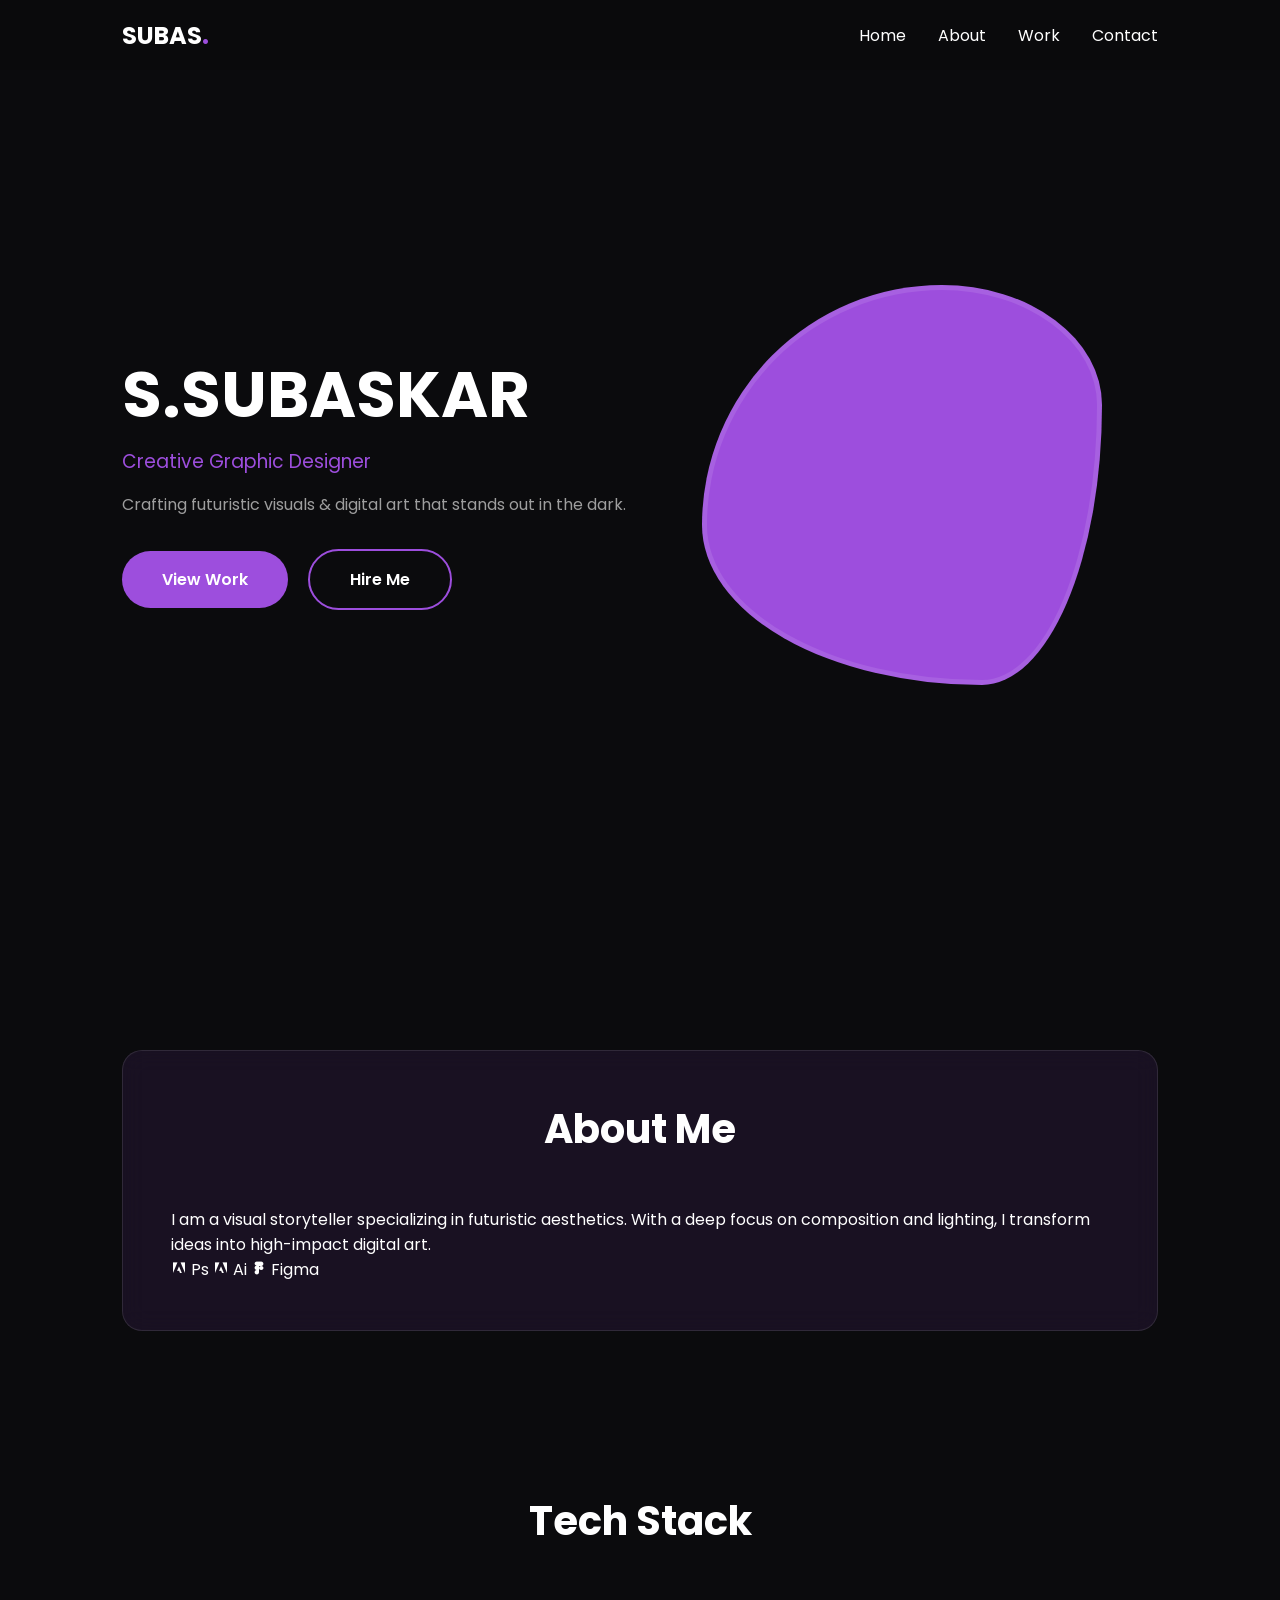
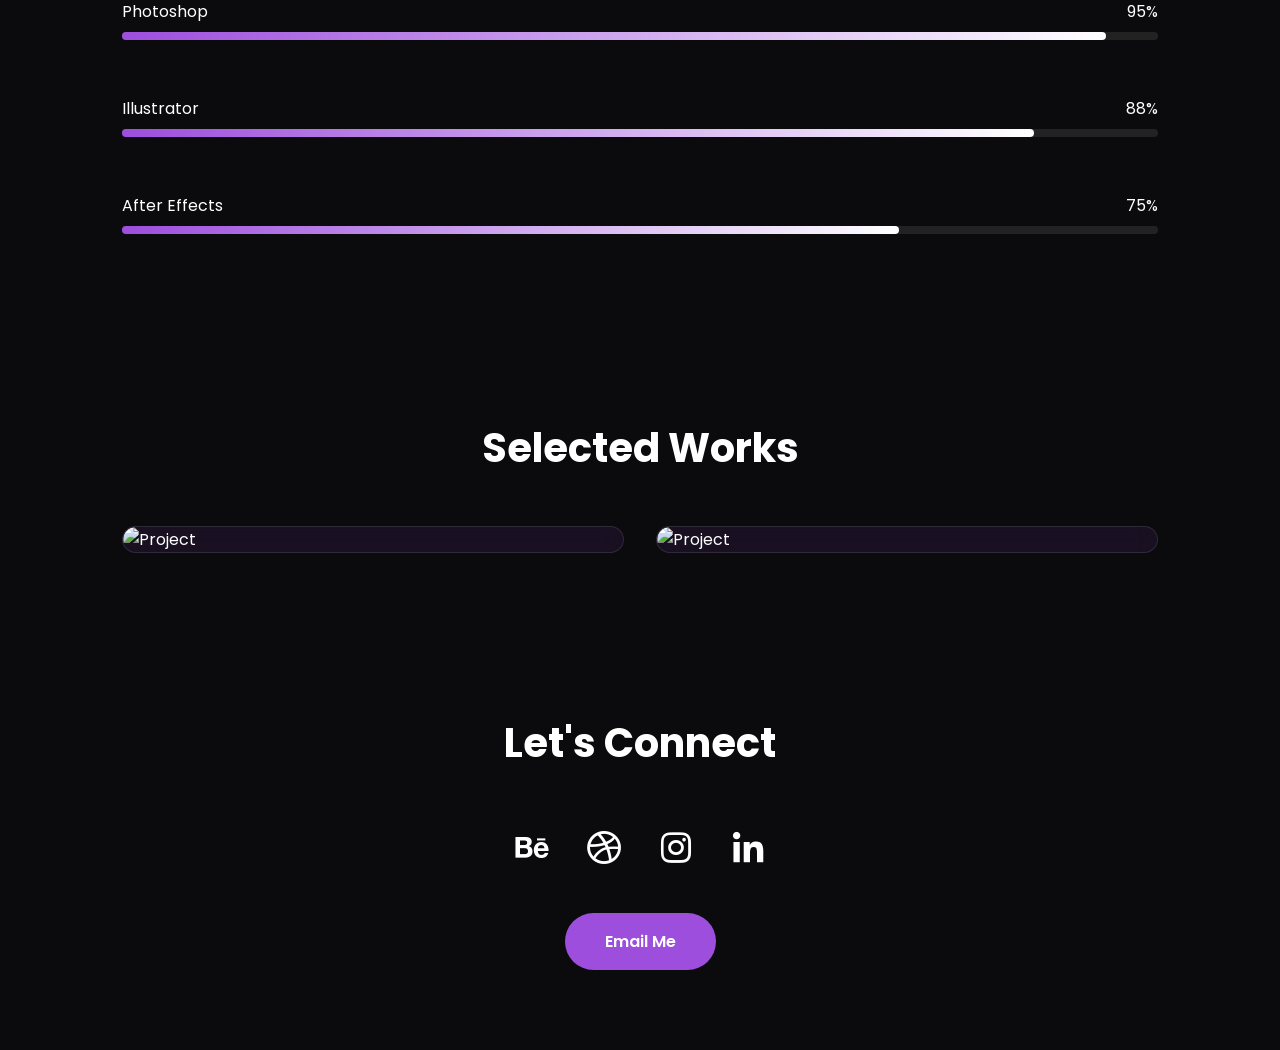
==== index.html @ 6b9f3c3b "Rename indx.html to index.html" ====
<!DOCTYPE html>
<html lang="en">
<head>
    <meta charset="UTF-8">
    <meta name="viewport" content="width=device-width, initial-scale=1.0">
    <title>SUBASKAR| Creative Designer</title>
    <link href='https://unpkg.com/boxicons@2.1.4/css/boxicons.min.css' rel='stylesheet'>
    <link rel="stylesheet" href="style.css">
</head>
<body>

    <header class="header">
        <nav class="nav container">
            <a href="#" class="nav__logo">SUBAS<span>.</span></a>
            <ul class="nav__list">
                <li><a href="#home" class="nav__link">Home</a></li>
                <li><a href="#about" class="nav__link">About</a></li>
                <li><a href="#portfolio" class="nav__link">Work</a></li>
                <li><a href="#contact" class="nav__link">Contact</a></li>
            </ul>
        </nav>
    </header>

    <main>
        <section class="home section" id="home">
            <div class="home__container container grid">
                <div class="home__data">
                    <h1 class="home__title">S.SUBASKAR</h1>
                    <h3 class="home__subtitle">Creative Graphic Designer</h3>
                    <p class="home__description">Crafting futuristic visuals & digital art that stands out in the dark.</p>
                    <div class="home__buttons">
                        <a href="#portfolio" class="button">View Work</a>
                        <a href="#contact" class="button button--ghost">Hire Me</a>
                    </div>
                </div>
                <div class="home__img-wrapper">
                    <div class="home__blob">
                        <img src="C:\Users\ICT-28\Desktop\Subas fro\Photo\subas.jpg.jpg" alt="Subas Pirana">
                    </div>
                </div>
            </div>
        </section>

        <section class="about section" id="about">
            <div class="container">
                <div class="glass-card about__content">
                    <h2 class="section__title">About Me</h2>
                    <p>I am a visual storyteller specializing in futuristic aesthetics. With a deep focus on composition and lighting, I transform ideas into high-impact digital art.</p>
                    <div class="about__software">
                        <span><i class='bx bxl-adobe'></i> Ps</span>
                        <span><i class='bx bxl-adobe'></i> Ai</span>
                        <span><i class='bx bxl-figma'></i> Figma</span>
                    </div>
                </div>
            </div>
        </section>

        <section class="skills section" id="skills">
            <h2 class="section__title">Tech Stack</h2>
            <div class="skills__container container grid">
                <div class="skill__item">
                    <div class="skill__info"><span>Photoshop</span><span>95%</span></div>
                    <div class="skill__bar"><div class="skill__level" style="width: 95%"></div></div>
                </div>
                <div class="skill__item">
                    <div class="skill__info"><span>Illustrator</span><span>88%</span></div>
                    <div class="skill__bar"><div class="skill__level" style="width: 88%"></div></div>
                </div>
                <div class="skill__item">
                    <div class="skill__info"><span>After Effects</span><span>75%</span></div>
                    <div class="skill__bar"><div class="skill__level" style="width: 75%"></div></div>
                </div>
            </div>
        </section>

        <section class="portfolio section" id="portfolio">
            <h2 class="section__title">Selected Works</h2>
            <div class="portfolio__container container grid">
                <div class="portfolio__card glass-card">
                    <img src="https://images.unsplash.com/photo-1618005182384-a83a8bd57fbe?w=500" alt="Project">
                    <div class="portfolio__hover">
                        <h3>Cyberpunk 2077 Fanart</h3>
                        <p>Digital Illustration</p>
                    </div>
                </div>
                <div class="portfolio__card glass-card">
                    <img src="https://images.unsplash.com/photo-1620641788421-7a1c342ea42e?w=500" alt="Project">
                    <div class="portfolio__hover">
                        <h3>Neon Branding</h3>
                        <p>Logo & Identity</p>
                    </div>
                </div>
            </div>
        </section>

        <section class="contact section" id="contact">
            <div class="container text-center">
                <h2 class="section__title">Let's Connect</h2>
                <div class="social__list">
                    <a href="#" class="social__link"><i class='bx bxl-behance'></i></a>
                    <a href="#" class="social__link"><i class='bx bxl-dribbble'></i></a>
                    <a href="#" class="social__link"><i class='bx bxl-instagram'></i></a>
                    <a href="#" class="social__link"><i class='bx bxl-linkedin'></i></a>
                </div>
                <a href="mailto:subas@example.com" class="button">Email Me</a>
            </div>
        </section>
    </main>
</body>
</html>
---- style.css ----
@import url('https://fonts.googleapis.com/css2?family=Poppins:wght@300;400;600;700&display=swap');

:root {
    --bg-black: #0b0b0d;
    --accent-purple: #9d4edd;
    --light-purple: #ffffff;
    --text-gray: #9e9e9e;
    --glass: rgba(157, 78, 221, 0.1);
    --glass-border: rgba(255, 255, 255, 0.1);
}

* { margin: 0; padding: 0; box-sizing: border-box; }
body { background: var(--bg-black); color: #ffffff; font-family: 'Poppins', sans-serif; overflow-x: hidden; }
a { text-decoration: none; color: inherit; }
ul { list-style: none; }
.container { max-width: 1100px; margin: auto; padding: 0 2rem; }
.grid { display: grid; gap: 2rem; }
.section { padding: 80px 0; }
.section__title { font-size: 2.5rem; margin-bottom: 3rem; text-align: center; color: var(--light-purple); }
.text-center { text-align: center; }

/* Header */
.header { width: 100%; position: fixed; top: 0; background: rgba(11, 11, 13, 0.8); backdrop-filter: blur(10px); z-index: 100; }
.nav { height: 70px; display: flex; justify-content: space-between; align-items: center; }
.nav__logo { font-size: 1.5rem; font-weight: 700; }
.nav__logo span { color: var(--accent-purple); }
.nav__list { display: flex; gap: 2rem; }
.nav__link:hover { color: var(--accent-purple); transition: 0.3s; }

/* Home Section */
.home__container { grid-template-columns: 1.2fr 1fr; align-items: center; min-height: 90vh; }
.home__title { font-size: 4rem; line-height: 1.1; }
.home__subtitle { color: var(--accent-purple); margin: 1rem 0; font-weight: 400; }
.home__description { color: var(--text-gray); margin-bottom: 2rem; }
.home__blob { width: 400px; height: 400px; background: var(--accent-purple); border-radius: 60% 40% 30% 70% / 60% 30% 70% 40%; overflow: hidden; animation: blob-morph 8s infinite alternate; border: 5px solid var(--glass-border); }
.home__blob img { width: 100%; height: 100%; object-fit: crop; }

@keyframes blob-morph {
    0% { border-radius: 60% 40% 30% 70% / 60% 30% 70% 40%; }
    100% { border-radius: 30% 60% 70% 40% / 50% 60% 30% 60%; }
}

/* Glassmorphism Cards */
.glass-card {
    background: var(--glass);
    backdrop-filter: blur(12px);
    border: 1px solid var(--glass-border);
    border-radius: 20px;
    padding: 3rem;
}

/* Skills */
.skill__item { margin-bottom: 1.5rem; }
.skill__info { display: flex; justify-content: space-between; margin-bottom: 0.5rem; }
.skill__bar { width: 100%; height: 8px; background: #222; border-radius: 10px; }
.skill__level { height: 100%; background: linear-gradient(90deg, var(--accent-purple), var(--light-purple)); border-radius: 10px; }

/* Portfolio Cards */
.portfolio__container { grid-template-columns: repeat(auto-fit, minmax(300px, 1fr)); }
.portfolio__card { position: relative; overflow: hidden; padding: 0; }
.portfolio__card img { width: 100%; height: 100%; object-fit: cover; display: block; border-radius: 20px; }
.portfolio__hover {
    position: absolute; top: 0; left: 0; width: 100%; height: 100%;
    background: rgba(157, 78, 221, 0.9); display: flex; flex-direction: column;
    justify-content: center; align-items: center; opacity: 0; transition: 0.5s ease;
}
.portfolio__card:hover .portfolio__hover { opacity: 1; }

/* Buttons */
.button {
    display: inline-block; background: var(--accent-purple); color: #ffffff;
    padding: 1rem 2.5rem; border-radius: 50px; font-weight: 600; transition: 0.3s;
}
.button--ghost { background: transparent; border: 2px solid var(--accent-purple); margin-left: 1rem; }
.button:hover { transform: translateY(-5px); box-shadow: 0 10px 20px rgba(157, 78, 221, 0.3); }

/* Socials */
.social__list { font-size: 2.5rem; margin-bottom: 2rem; display: flex; justify-content: center; gap: 2rem; }
.social__link:hover { color: var(--accent-purple); transform: scale(1.2); transition: 0.3s; }
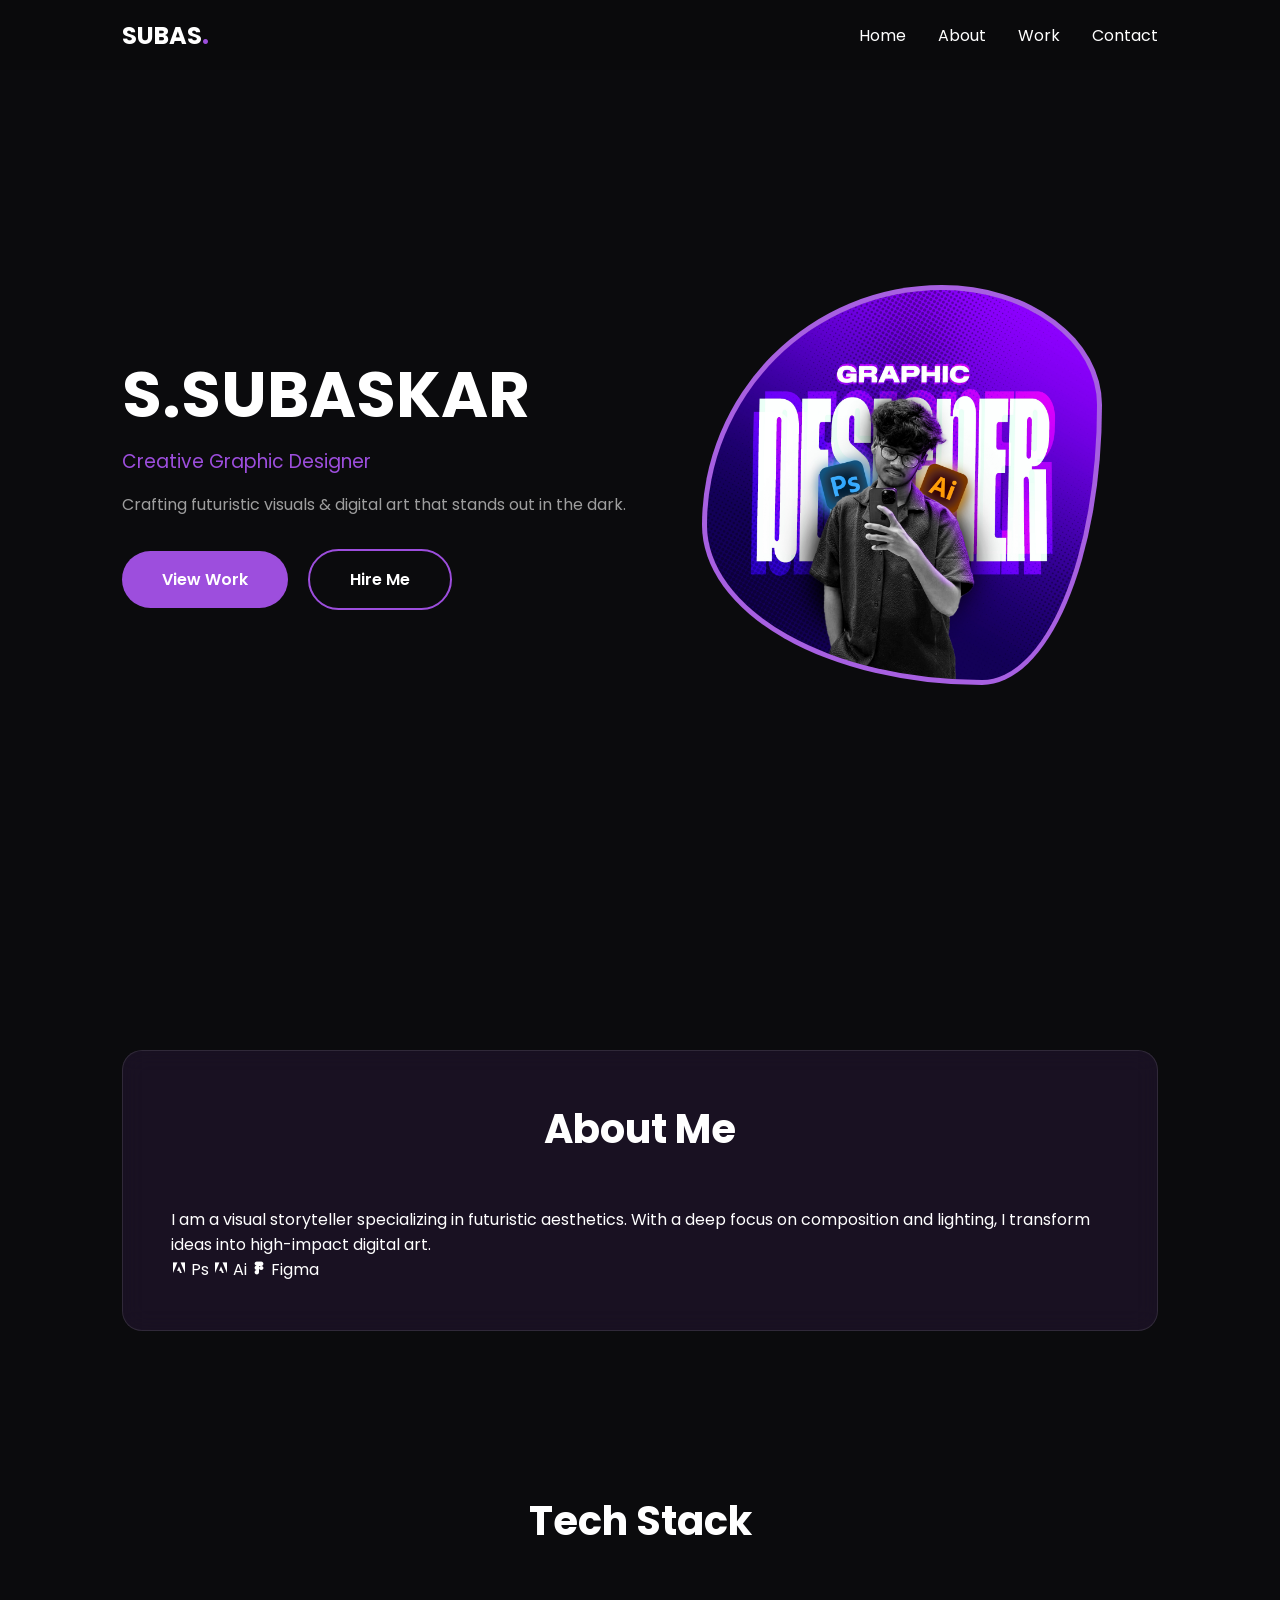
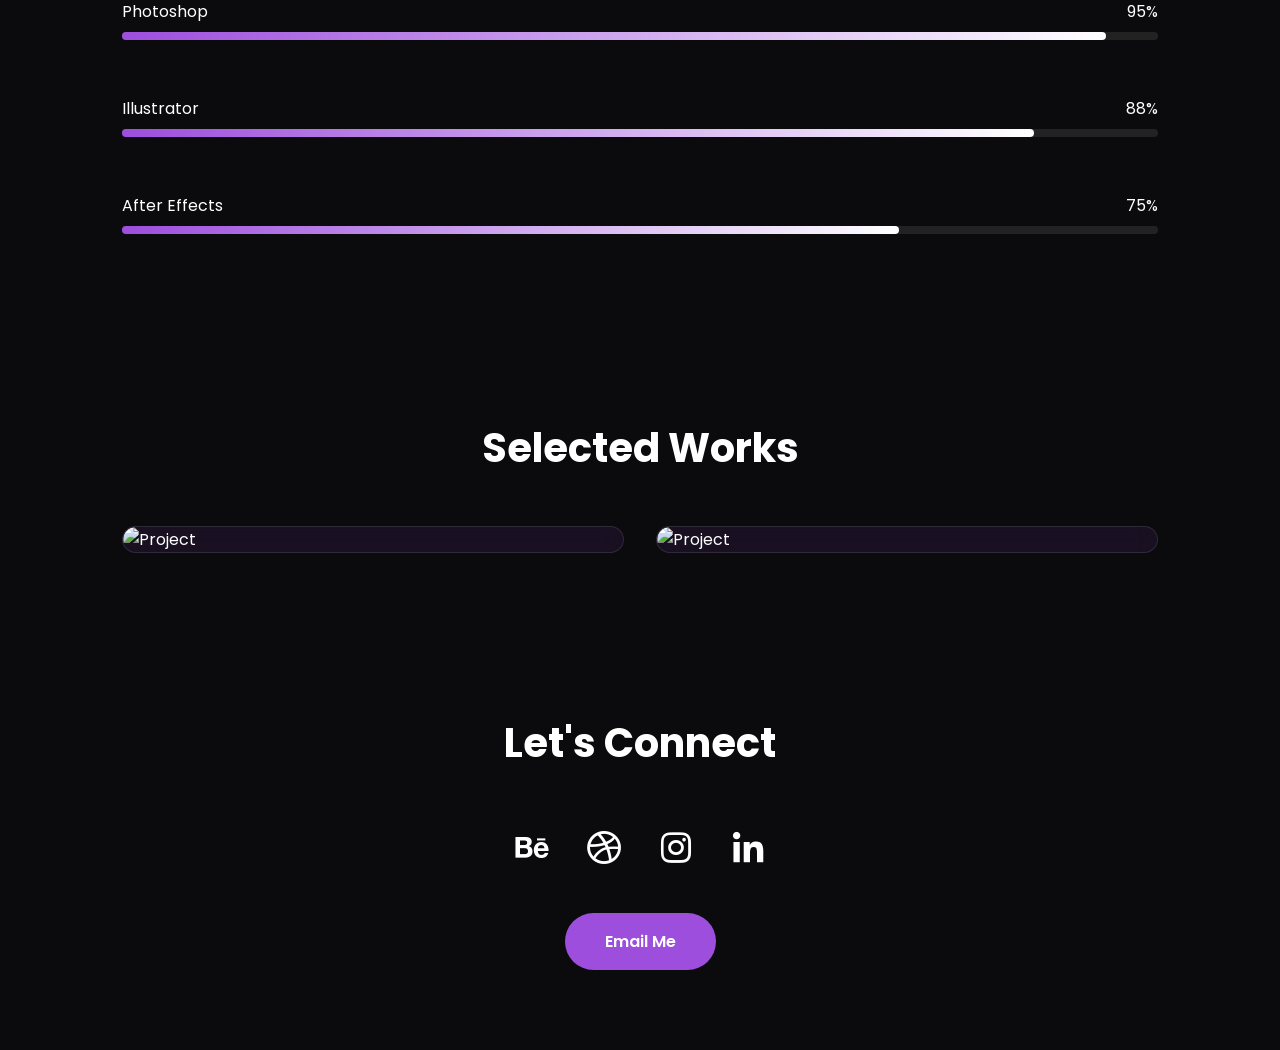
==== commit 4769d984: "Update index.html" ====
--- a/index.html
+++ b/index.html
@@ -35,7 +35,7 @@
                 </div>
                 <div class="home__img-wrapper">
                     <div class="home__blob">
-                        <img src="C:\Users\ICT-28\Desktop\Subas fro\Photo\subas.jpg.jpg" alt="Subas Pirana">
+                        <img src="Photo\subas.jpg.jpg" alt="Subas Pirana">
                     </div>
                 </div>
             </div>
